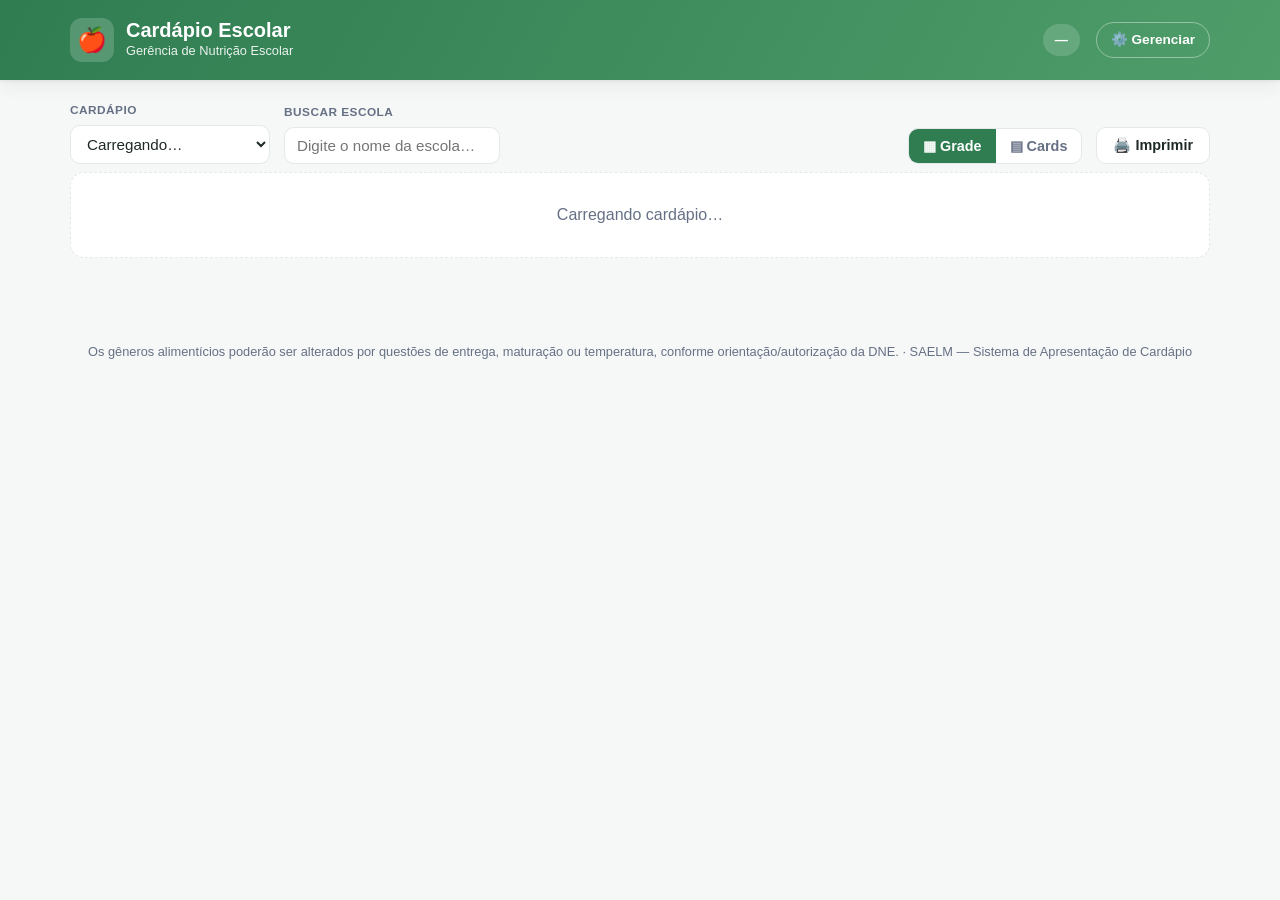
==== index.html @ 5c888c5d "Sistema de apresentação e gestão de cardápio escolar (SAELM) - Banco Supabase/Postgres: schema norma" ====
<!DOCTYPE html>
<html lang="pt-BR">
<head>
  <meta charset="UTF-8" />
  <meta name="viewport" content="width=device-width, initial-scale=1.0" />
  <title>Cardápio Escolar — Gerência de Nutrição Escolar</title>
  <link rel="stylesheet" href="assets/css/styles.css" />
  <link rel="icon" href="data:image/svg+xml,<svg xmlns='http://www.w3.org/2000/svg' viewBox='0 0 100 100'><text y='.9em' font-size='90'>🍎</text></svg>" />
</head>
<body>
  <header class="topbar">
    <div class="wrap">
      <div class="brand">
        <div class="logo">🍎</div>
        <div>
          <h1>Cardápio Escolar</h1>
          <p>Gerência de Nutrição Escolar</p>
        </div>
      </div>
      <div class="spacer"></div>
      <span class="badge" id="badgeMes">—</span>
      <a class="link-admin" href="gerenciar.html">⚙️ Gerenciar</a>
    </div>
  </header>

  <main class="wrap">
    <div class="toolbar no-print">
      <div class="field">
        <label for="selCardapio">Cardápio</label>
        <select id="selCardapio"><option>Carregando…</option></select>
      </div>
      <div class="field">
        <label for="txtEscola">Buscar escola</label>
        <input type="text" id="txtEscola" list="listaEscolas" placeholder="Digite o nome da escola…" />
        <datalist id="listaEscolas"></datalist>
      </div>
      <div class="spacer"></div>
      <div class="view-toggle" id="viewToggle">
        <button data-view="grade" class="active">▦ Grade</button>
        <button data-view="cards">▤ Cards</button>
      </div>
      <button class="btn secondary" id="btnImprimir">🖨️ Imprimir</button>
    </div>

    <div id="cardapioHead"></div>
    <div id="conteudo"><div class="notice">Carregando cardápio…</div></div>

    <div class="legend no-print" id="legenda"></div>
  </main>

  <footer class="rodape">
    Os gêneros alimentícios poderão ser alterados por questões de entrega, maturação ou temperatura,
    conforme orientação/autorização da DNE. · SAELM — Sistema de Apresentação de Cardápio
  </footer>

  <div id="toast"></div>

  <script src="assets/js/config.js"></script>
  <script type="module" src="assets/js/app.js"></script>
</body>
</html>
---- assets/css/styles.css ----
/* =========================================================================
   SAELM - estilos compartilhados
   ========================================================================= */
:root {
  --verde:        #2f7d51;
  --verde-claro:  #4f9d69;
  --verde-bg:     #eef6f0;
  --amarelo:      #f2b705;
  --tinta:        #1e2a24;
  --cinza:        #667085;
  --cinza-claro:  #e4e8ea;
  --branco:       #ffffff;
  --fundo:        #f6f8f7;
  --radius:       14px;
  --sombra:       0 1px 3px rgba(16,24,40,.08), 0 6px 18px rgba(16,24,40,.06);
  --sombra-ff:    0 10px 40px rgba(16,24,40,.18);
  --fonte: -apple-system, BlinkMacSystemFont, "Segoe UI", Roboto, Helvetica, Arial, sans-serif;
}

* { box-sizing: border-box; }

body {
  margin: 0;
  font-family: var(--fonte);
  color: var(--tinta);
  background: var(--fundo);
  line-height: 1.5;
}

a { color: var(--verde); }

/* ---------- Cabeçalho ---------- */
.topbar {
  background: linear-gradient(120deg, var(--verde) 0%, var(--verde-claro) 100%);
  color: #fff;
  padding: 18px 0;
  box-shadow: var(--sombra);
}
.topbar .wrap { display: flex; align-items: center; gap: 16px; flex-wrap: wrap; }
.brand { display: flex; align-items: center; gap: 12px; }
.brand .logo {
  width: 44px; height: 44px; border-radius: 12px;
  background: rgba(255,255,255,.18);
  display: grid; place-items: center; font-size: 24px;
}
.brand h1 { font-size: 1.25rem; margin: 0; line-height: 1.1; }
.brand p  { margin: 0; font-size: .8rem; opacity: .9; }
.topbar .spacer { flex: 1; }
.topbar .badge {
  background: rgba(255,255,255,.16); padding: 6px 12px; border-radius: 999px;
  font-size: .82rem; font-weight: 600;
}
.topbar a.link-admin {
  color: #fff; text-decoration: none; font-size: .85rem; font-weight: 600;
  border: 1px solid rgba(255,255,255,.4); padding: 7px 14px; border-radius: 999px;
}
.topbar a.link-admin:hover { background: rgba(255,255,255,.15); }

.wrap { max-width: 1180px; margin: 0 auto; padding: 0 20px; }

/* ---------- Barra de filtros ---------- */
.toolbar {
  display: flex; gap: 14px; align-items: flex-end; flex-wrap: wrap;
  margin: 22px 0 8px;
}
.field { display: flex; flex-direction: column; gap: 5px; }
.field label { font-size: .74rem; font-weight: 700; color: var(--cinza); text-transform: uppercase; letter-spacing: .04em; }
select, input[type="text"], input[type="date"], input[type="email"], input[type="password"], textarea {
  font-family: inherit; font-size: .95rem; color: var(--tinta);
  padding: 9px 12px; border: 1px solid var(--cinza-claro); border-radius: 10px;
  background: #fff; min-width: 200px;
}
select:focus, input:focus, textarea:focus { outline: 2px solid var(--verde-claro); outline-offset: 1px; }
.toolbar .spacer { flex: 1; }

.view-toggle { display: inline-flex; background: #fff; border: 1px solid var(--cinza-claro); border-radius: 10px; overflow: hidden; }
.view-toggle button {
  border: 0; background: transparent; padding: 9px 14px; cursor: pointer;
  font-weight: 600; font-size: .9rem; color: var(--cinza);
}
.view-toggle button.active { background: var(--verde); color: #fff; }

.btn {
  font-family: inherit; font-weight: 600; font-size: .9rem; cursor: pointer;
  border: 1px solid transparent; border-radius: 10px; padding: 9px 16px;
  background: var(--verde); color: #fff; display: inline-flex; align-items: center; gap: 7px;
}
.btn:hover { filter: brightness(1.05); }
.btn.secondary { background: #fff; color: var(--tinta); border-color: var(--cinza-claro); }
.btn.ghost { background: transparent; color: var(--verde); border-color: transparent; }
.btn.danger { background: #d64545; }
.btn.small { padding: 6px 11px; font-size: .82rem; }
.btn:disabled { opacity: .5; cursor: not-allowed; }

/* ---------- Cabeçalho do cardápio selecionado ---------- */
.cardapio-head {
  background: #fff; border: 1px solid var(--cinza-claro); border-left: 6px solid var(--verde);
  border-radius: var(--radius); padding: 16px 20px; margin: 6px 0 20px; box-shadow: var(--sombra);
}
.cardapio-head h2 { margin: 0 0 4px; font-size: 1.15rem; }
.cardapio-head .meta { display: flex; gap: 10px; flex-wrap: wrap; font-size: .82rem; color: var(--cinza); }
.chip { background: var(--verde-bg); color: var(--verde); border-radius: 999px; padding: 3px 10px; font-weight: 600; }
.cardapio-head .obs { margin: 10px 0 0; font-size: .82rem; color: var(--cinza); font-style: italic; }

/* ---------- GRADE (tabela) ---------- */
.grade-scroll { overflow-x: auto; border-radius: var(--radius); box-shadow: var(--sombra); background: #fff; }
table.grade { border-collapse: collapse; width: 100%; min-width: 760px; }
table.grade th, table.grade td { border: 1px solid var(--cinza-claro); vertical-align: top; padding: 10px 12px; }
table.grade thead th {
  position: sticky; top: 0; background: #fff; z-index: 2;
  font-size: .72rem; text-transform: uppercase; letter-spacing: .04em; color: #fff;
  text-align: left;
}
table.grade thead th .horario { display: block; font-weight: 500; opacity: .9; text-transform: none; letter-spacing: 0; font-size: .82em; }
table.grade tbody th {
  background: var(--verde-bg); text-align: left; min-width: 120px;
  position: sticky; left: 0; z-index: 1;
}
.dia-num { font-size: 1.35rem; font-weight: 800; color: var(--verde); line-height: 1; }
.dia-semana { font-size: .78rem; color: var(--cinza); }
table.grade td { font-size: .9rem; }
table.grade td .fac { color: var(--cinza); font-style: italic; }
table.grade td ul { margin: 0; padding-left: 16px; }
table.grade td li { margin: 1px 0; }

/* ---------- CARDS ---------- */
.cards { display: grid; grid-template-columns: repeat(auto-fill, minmax(300px, 1fr)); gap: 18px; }
.day-card { background: #fff; border-radius: var(--radius); box-shadow: var(--sombra); overflow: hidden; border: 1px solid var(--cinza-claro); }
.day-card .head {
  display: flex; align-items: center; gap: 12px; padding: 14px 18px;
  background: linear-gradient(120deg, var(--verde) 0%, var(--verde-claro) 100%); color: #fff;
}
.day-card .head .n { font-size: 1.8rem; font-weight: 800; line-height: 1; }
.day-card .head .s small { display: block; opacity: .85; font-size: .75rem; }
.day-card .head .s strong { font-size: 1rem; text-transform: capitalize; }
.meal { padding: 12px 18px; border-top: 1px solid var(--cinza-claro); }
.meal:first-of-type { border-top: 0; }
.meal .meal-title { display: flex; align-items: center; gap: 8px; font-size: .78rem; font-weight: 800; text-transform: uppercase; letter-spacing: .03em; }
.meal .dot { width: 10px; height: 10px; border-radius: 50%; flex: none; }
.meal .horario { font-weight: 500; color: var(--cinza); text-transform: none; letter-spacing: 0; }
.meal .itens { margin: 6px 0 0; font-size: .92rem; }
.meal .fac { color: var(--cinza); font-style: italic; }

/* ---------- Estados ---------- */
.notice {
  background: #fff; border: 1px dashed var(--cinza-claro); border-radius: var(--radius);
  padding: 30px; text-align: center; color: var(--cinza);
}
.notice.warn { border-color: var(--amarelo); background: #fffdf3; color: #8a6d00; }
.legend { display: flex; gap: 14px; flex-wrap: wrap; margin: 18px 0 40px; font-size: .82rem; color: var(--cinza); }
.legend span { display: inline-flex; align-items: center; gap: 6px; }
.legend .dot { width: 11px; height: 11px; border-radius: 50%; }

footer.rodape { text-align: center; color: var(--cinza); font-size: .8rem; padding: 26px 0 40px; }

/* =========================================================================
   Tela de GERENCIAR
   ========================================================================= */
.tabs { display: flex; gap: 4px; border-bottom: 2px solid var(--cinza-claro); margin: 22px 0 20px; flex-wrap: wrap; }
.tabs button {
  border: 0; background: transparent; padding: 11px 18px; cursor: pointer;
  font-weight: 700; font-size: .92rem; color: var(--cinza);
  border-bottom: 3px solid transparent; margin-bottom: -2px;
}
.tabs button.active { color: var(--verde); border-bottom-color: var(--verde); }

.panel { display: none; }
.panel.active { display: block; }

.grid-2 { display: grid; grid-template-columns: 1fr 1fr; gap: 22px; align-items: start; }
@media (max-width: 820px) { .grid-2 { grid-template-columns: 1fr; } }

.card-box { background: #fff; border: 1px solid var(--cinza-claro); border-radius: var(--radius); box-shadow: var(--sombra); padding: 18px 20px; }
.card-box h3 { margin: 0 0 14px; font-size: 1.02rem; }
.form-row { display: flex; flex-direction: column; gap: 5px; margin-bottom: 12px; }
.form-row label { font-size: .78rem; font-weight: 700; color: var(--cinza); }
.form-row input, .form-row select, .form-row textarea { min-width: 0; width: 100%; }
.form-actions { display: flex; gap: 8px; margin-top: 6px; }

.data-table { width: 100%; border-collapse: collapse; font-size: .9rem; }
.data-table th, .data-table td { text-align: left; padding: 9px 10px; border-bottom: 1px solid var(--cinza-claro); }
.data-table th { font-size: .72rem; text-transform: uppercase; color: var(--cinza); letter-spacing: .04em; }
.data-table tr:hover td { background: var(--verde-bg); }
.row-actions { display: flex; gap: 6px; justify-content: flex-end; }
.tag { display: inline-block; background: var(--verde-bg); color: var(--verde); font-size: .72rem; font-weight: 700; padding: 2px 8px; border-radius: 999px; }

/* editor de refeição por dia */
.editor-grid { display: grid; grid-template-columns: repeat(auto-fill, minmax(230px,1fr)); gap: 14px; margin-top: 16px; }
.meal-edit { border: 1px solid var(--cinza-claro); border-radius: 12px; overflow: hidden; }
.meal-edit .me-head { padding: 8px 12px; color: #fff; font-weight: 700; font-size: .82rem; display: flex; justify-content: space-between; align-items: center; }
.meal-edit .me-body { padding: 10px 12px; }
.chip-item { display: inline-flex; align-items: center; gap: 6px; background: var(--verde-bg); color: var(--verde); border-radius: 999px; padding: 3px 6px 3px 10px; font-size: .82rem; margin: 0 5px 5px 0; }
.chip-item button { border: 0; background: rgba(0,0,0,.08); border-radius: 50%; width: 16px; height: 16px; line-height: 1; cursor: pointer; color: var(--tinta); }
.add-item-row { display: flex; gap: 6px; margin-top: 8px; }
.add-item-row input { flex: 1; }
.fac-toggle { font-size: .8rem; color: var(--cinza); display: inline-flex; gap: 6px; align-items: center; margin-top: 8px; }

/* login */
.login-wrap { max-width: 380px; margin: 60px auto; }
.login-wrap .card-box { text-align: center; }
.login-wrap .logo-big { font-size: 42px; }

/* toast */
#toast { position: fixed; bottom: 24px; left: 50%; transform: translateX(-50%) translateY(20px);
  background: var(--tinta); color: #fff; padding: 12px 20px; border-radius: 10px; box-shadow: var(--sombra-ff);
  opacity: 0; pointer-events: none; transition: .25s; font-size: .9rem; z-index: 50; }
#toast.show { opacity: 1; transform: translateX(-50%) translateY(0); }
#toast.err { background: #b42318; }

.hidden { display: none !important; }
.muted { color: var(--cinza); }
.spin { display:inline-block; width:16px; height:16px; border:2px solid rgba(255,255,255,.5); border-top-color:#fff; border-radius:50%; animation: sp .7s linear infinite; }
@keyframes sp { to { transform: rotate(360deg); } }

/* =========================================================================
   Impressão
   ========================================================================= */
@media print {
  .topbar, .toolbar, .legend, footer.rodape, .no-print { display: none !important; }
  body { background: #fff; }
  .grade-scroll { box-shadow: none; overflow: visible; }
  table.grade { min-width: 0; font-size: 10px; }
  table.grade thead th { color: #000 !important; -webkit-print-color-adjust: exact; print-color-adjust: exact; }
  .cards { display: block; }
  .day-card { break-inside: avoid; margin-bottom: 10px; box-shadow: none; }
  @page { size: landscape; margin: 12mm; }
}
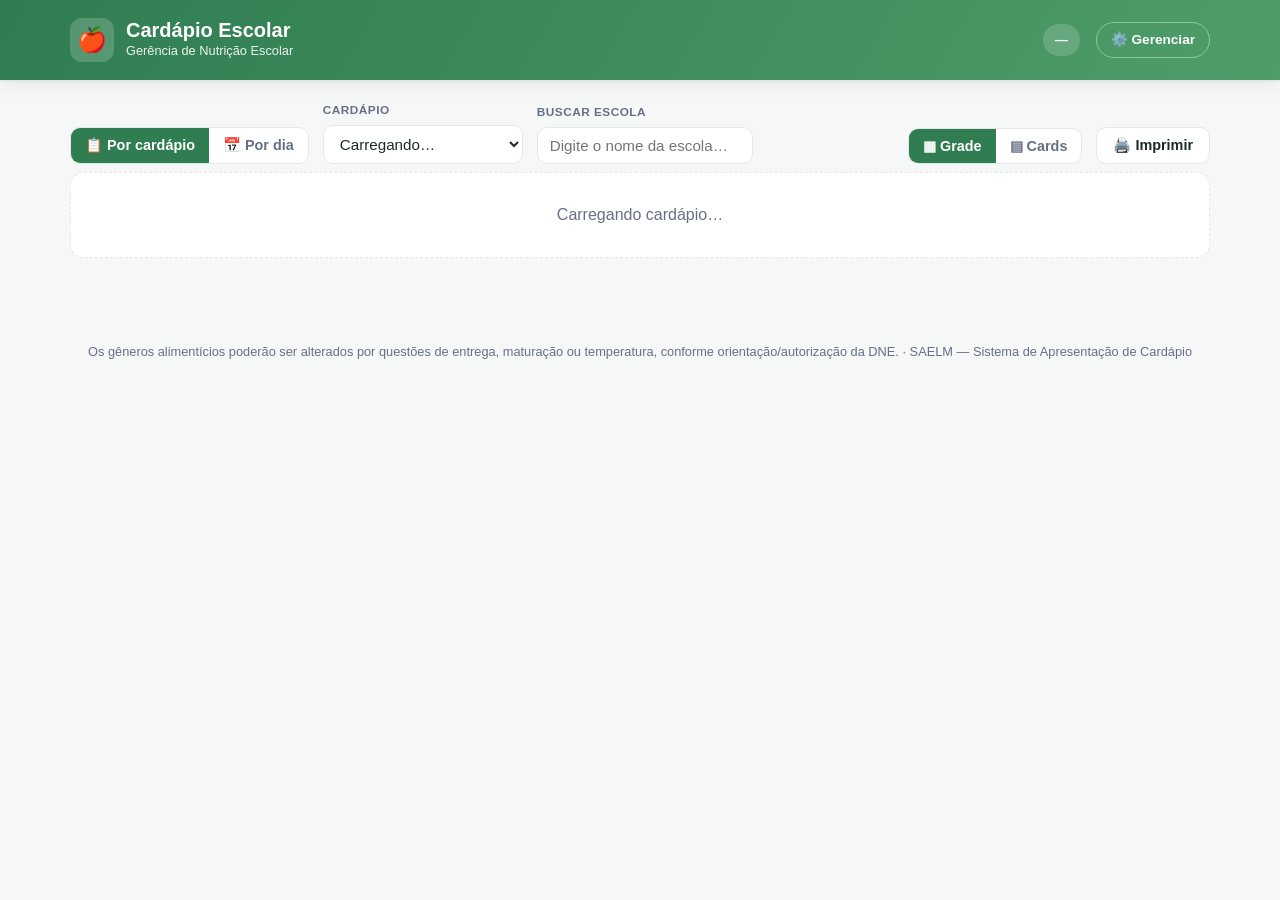
==== commit 3fd3cff9: "Adiciona visão "Por dia" na apresentação Alternador Por cardápio / Por dia: no modo dia, escolhe-se " ====
--- a/index.html
+++ b/index.html
@@ -25,11 +25,19 @@
 
   <main class="wrap">
     <div class="toolbar no-print">
-      <div class="field">
+      <div class="view-toggle" id="modeToggle">
+        <button data-mode="cardapio" class="active">📋 Por cardápio</button>
+        <button data-mode="dia">📅 Por dia</button>
+      </div>
+      <div class="field" id="fieldCardapio">
         <label for="selCardapio">Cardápio</label>
         <select id="selCardapio"><option>Carregando…</option></select>
       </div>
-      <div class="field">
+      <div class="field hidden" id="fieldDia">
+        <label for="selDia">Dia</label>
+        <select id="selDia"></select>
+      </div>
+      <div class="field" id="fieldEscola">
         <label for="txtEscola">Buscar escola</label>
         <input type="text" id="txtEscola" list="listaEscolas" placeholder="Digite o nome da escola…" />
         <datalist id="listaEscolas"></datalist>
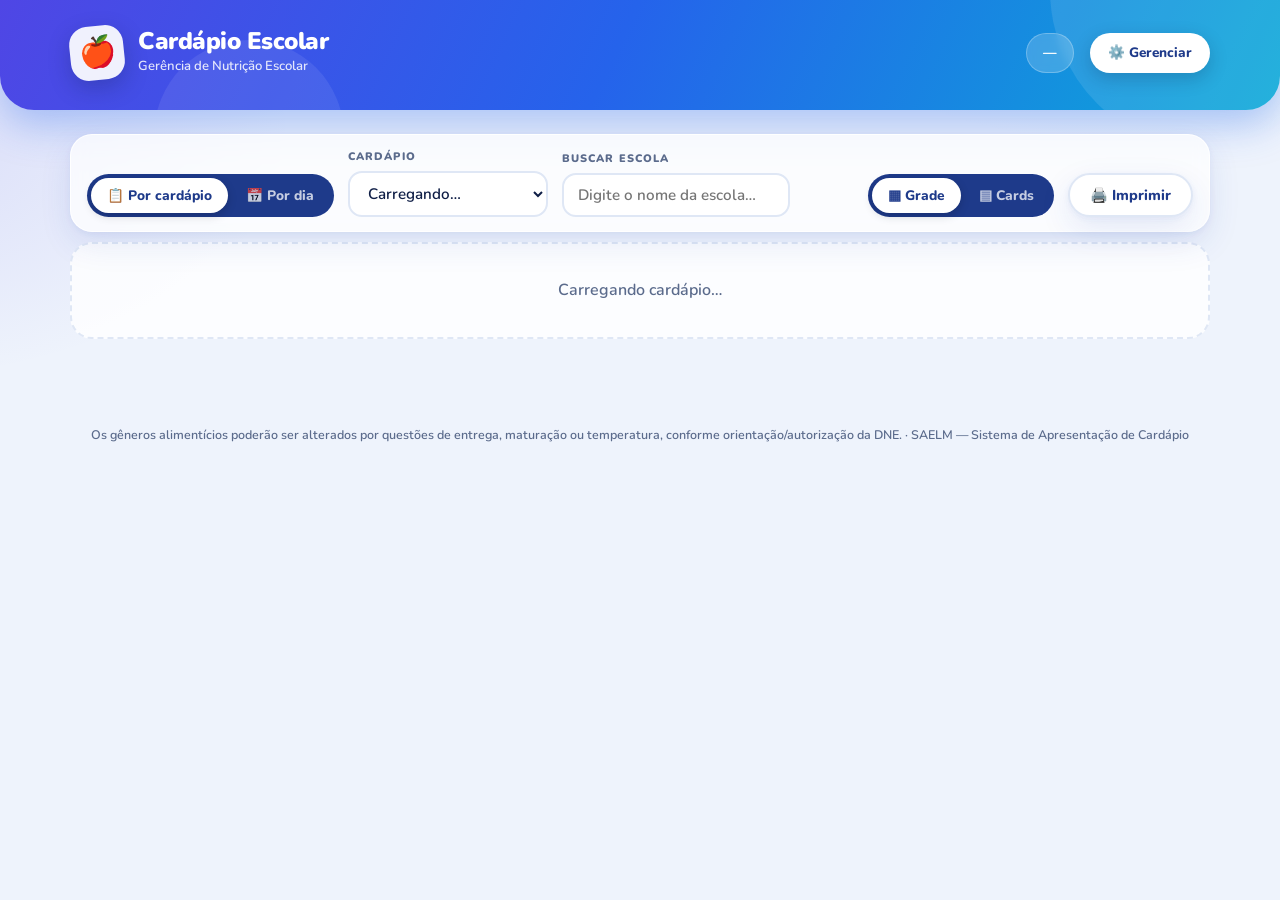
==== commit bdfbc64b: "Redesign jovem: fonte Nunito, hero com formas, pílulas e chips de alimentos - Tipografia Nunito (Goo" ====
--- a/index.html
+++ b/index.html
@@ -4,6 +4,9 @@
   <meta charset="UTF-8" />
   <meta name="viewport" content="width=device-width, initial-scale=1.0" />
   <title>Cardápio Escolar — Gerência de Nutrição Escolar</title>
+  <link rel="preconnect" href="https://fonts.googleapis.com" />
+  <link rel="preconnect" href="https://fonts.gstatic.com" crossorigin />
+  <link href="https://fonts.googleapis.com/css2?family=Nunito:wght@400;600;700;800;900&display=swap" rel="stylesheet" />
   <link rel="stylesheet" href="assets/css/styles.css" />
   <link rel="icon" href="data:image/svg+xml,<svg xmlns='http://www.w3.org/2000/svg' viewBox='0 0 100 100'><text y='.9em' font-size='90'>🍎</text></svg>" />
 </head>
--- a/assets/css/styles.css
+++ b/assets/css/styles.css
@@ -1,20 +1,24 @@
 /* =========================================================================
-   SAELM - estilos compartilhados
+   SAELM — visual "app": jovem, colorido, arredondado
    ========================================================================= */
 :root {
-  --verde:        #2f7d51;
-  --verde-claro:  #4f9d69;
-  --verde-bg:     #eef6f0;
-  --amarelo:      #f2b705;
-  --tinta:        #1e2a24;
-  --cinza:        #667085;
-  --cinza-claro:  #e4e8ea;
-  --branco:       #ffffff;
-  --fundo:        #f6f8f7;
-  --radius:       14px;
-  --sombra:       0 1px 3px rgba(16,24,40,.08), 0 6px 18px rgba(16,24,40,.06);
-  --sombra-ff:    0 10px 40px rgba(16,24,40,.18);
-  --fonte: -apple-system, BlinkMacSystemFont, "Segoe UI", Roboto, Helvetica, Arial, sans-serif;
+  --azul:        #2563eb;
+  --azul-claro:  #3b82f6;
+  --azul-escuro: #1e3a8a;
+  --azul-bg:     #e8efff;
+  --indigo:      #4f46e5;
+  --ciano:       #06b6d4;
+  --amarelo:     #fbbf24;
+  --tinta:       #0f1e46;
+  --cinza:       #5b6b8c;
+  --cinza-claro: #dfe7f5;
+  --branco:      #ffffff;
+  --fundo:       #eef3fc;
+  --radius:      22px;
+  --sombra:      0 2px 6px rgba(30,64,175,.06), 0 12px 32px rgba(30,64,175,.10);
+  --sombra-ff:   0 18px 60px rgba(30,64,175,.25);
+  --grad:        linear-gradient(115deg, #4f46e5 0%, #2563eb 48%, #06b6d4 110%);
+  --fonte: "Nunito", -apple-system, BlinkMacSystemFont, "Segoe UI", Roboto, sans-serif;
 }
 
 * { box-sizing: border-box; }
@@ -23,146 +27,210 @@
   margin: 0;
   font-family: var(--fonte);
   color: var(--tinta);
-  background: var(--fundo);
-  line-height: 1.5;
-}
-
-a { color: var(--verde); }
-
-/* ---------- Cabeçalho ---------- */
+  background:
+    radial-gradient(700px 380px at 90% -80px,  rgba(6,182,212,.14), transparent 60%),
+    radial-gradient(700px 420px at -10% 130px, rgba(79,70,229,.13), transparent 60%),
+    var(--fundo);
+  background-attachment: fixed;
+  line-height: 1.55;
+}
+
+a { color: var(--azul); }
+
+/* ---------- Hero / topo ---------- */
 .topbar {
-  background: linear-gradient(120deg, var(--verde) 0%, var(--verde-claro) 100%);
+  position: relative;
+  background: var(--grad);
   color: #fff;
-  padding: 18px 0;
-  box-shadow: var(--sombra);
-}
-.topbar .wrap { display: flex; align-items: center; gap: 16px; flex-wrap: wrap; }
-.brand { display: flex; align-items: center; gap: 12px; }
+  padding: 26px 0 30px;
+  overflow: hidden;
+  border-radius: 0 0 34px 34px;
+  box-shadow: 0 14px 40px rgba(37,99,235,.35);
+}
+.topbar::before, .topbar::after {
+  content: ""; position: absolute; border-radius: 50%;
+  background: rgba(255,255,255,.10); pointer-events: none;
+}
+.topbar::before { width: 320px; height: 320px; right: -90px; top: -170px; }
+.topbar::after  { width: 190px; height: 190px; left: 12%; bottom: -120px; background: rgba(255,255,255,.08); }
+
+.topbar .wrap { display: flex; align-items: center; gap: 16px; flex-wrap: wrap; position: relative; z-index: 1; }
+.brand { display: flex; align-items: center; gap: 14px; }
 .brand .logo {
-  width: 44px; height: 44px; border-radius: 12px;
-  background: rgba(255,255,255,.18);
-  display: grid; place-items: center; font-size: 24px;
-}
-.brand h1 { font-size: 1.25rem; margin: 0; line-height: 1.1; }
-.brand p  { margin: 0; font-size: .8rem; opacity: .9; }
+  width: 54px; height: 54px; border-radius: 18px;
+  background: rgba(255,255,255,.92);
+  display: grid; place-items: center; font-size: 30px;
+  box-shadow: 0 8px 22px rgba(15,30,70,.25);
+  transform: rotate(-6deg);
+}
+.brand h1 { font-size: 1.5rem; margin: 0; line-height: 1.05; font-weight: 900; letter-spacing: -.02em; }
+.brand p  { margin: 2px 0 0; font-size: .82rem; opacity: .85; font-weight: 600; }
 .topbar .spacer { flex: 1; }
 .topbar .badge {
-  background: rgba(255,255,255,.16); padding: 6px 12px; border-radius: 999px;
-  font-size: .82rem; font-weight: 600;
+  background: rgba(255,255,255,.18); border: 1px solid rgba(255,255,255,.25);
+  padding: 8px 16px; border-radius: 999px;
+  font-size: .85rem; font-weight: 800; backdrop-filter: blur(4px);
 }
 .topbar a.link-admin {
-  color: #fff; text-decoration: none; font-size: .85rem; font-weight: 600;
-  border: 1px solid rgba(255,255,255,.4); padding: 7px 14px; border-radius: 999px;
-}
-.topbar a.link-admin:hover { background: rgba(255,255,255,.15); }
+  color: var(--azul-escuro); text-decoration: none; font-size: .85rem; font-weight: 800;
+  background: #fff; padding: 9px 18px; border-radius: 999px;
+  box-shadow: 0 6px 18px rgba(15,30,70,.22);
+  transition: transform .15s ease;
+}
+.topbar a.link-admin:hover { transform: translateY(-2px); }
 
 .wrap { max-width: 1180px; margin: 0 auto; padding: 0 20px; }
 
 /* ---------- Barra de filtros ---------- */
 .toolbar {
   display: flex; gap: 14px; align-items: flex-end; flex-wrap: wrap;
-  margin: 22px 0 8px;
+  margin: 24px 0 10px;
+  background: rgba(255,255,255,.75);
+  backdrop-filter: blur(8px);
+  border: 1px solid rgba(255,255,255,.9);
+  border-radius: var(--radius);
+  padding: 14px 16px;
+  box-shadow: var(--sombra);
 }
 .field { display: flex; flex-direction: column; gap: 5px; }
-.field label { font-size: .74rem; font-weight: 700; color: var(--cinza); text-transform: uppercase; letter-spacing: .04em; }
+.field label { font-size: .68rem; font-weight: 900; color: var(--cinza); text-transform: uppercase; letter-spacing: .1em; }
 select, input[type="text"], input[type="date"], input[type="email"], input[type="password"], textarea {
-  font-family: inherit; font-size: .95rem; color: var(--tinta);
-  padding: 9px 12px; border: 1px solid var(--cinza-claro); border-radius: 10px;
+  font-family: inherit; font-size: .95rem; font-weight: 600; color: var(--tinta);
+  padding: 10px 14px; border: 2px solid var(--cinza-claro); border-radius: 14px;
   background: #fff; min-width: 200px;
-}
-select:focus, input:focus, textarea:focus { outline: 2px solid var(--verde-claro); outline-offset: 1px; }
+  transition: border-color .15s ease;
+}
+select:focus, input:focus, textarea:focus { outline: none; border-color: var(--azul-claro); }
 .toolbar .spacer { flex: 1; }
 
-.view-toggle { display: inline-flex; background: #fff; border: 1px solid var(--cinza-claro); border-radius: 10px; overflow: hidden; }
+/* segmented control em pílula */
+.view-toggle {
+  display: inline-flex; background: var(--azul-escuro); border-radius: 999px;
+  padding: 4px; gap: 2px;
+}
 .view-toggle button {
-  border: 0; background: transparent; padding: 9px 14px; cursor: pointer;
-  font-weight: 600; font-size: .9rem; color: var(--cinza);
-}
-.view-toggle button.active { background: var(--verde); color: #fff; }
+  border: 0; background: transparent; padding: 8px 16px; cursor: pointer;
+  font-family: inherit; font-weight: 800; font-size: .86rem; color: rgba(255,255,255,.75);
+  border-radius: 999px; transition: all .18s ease;
+}
+.view-toggle button.active { background: #fff; color: var(--azul-escuro); box-shadow: 0 3px 10px rgba(0,0,0,.18); }
 
 .btn {
-  font-family: inherit; font-weight: 600; font-size: .9rem; cursor: pointer;
-  border: 1px solid transparent; border-radius: 10px; padding: 9px 16px;
-  background: var(--verde); color: #fff; display: inline-flex; align-items: center; gap: 7px;
-}
-.btn:hover { filter: brightness(1.05); }
-.btn.secondary { background: #fff; color: var(--tinta); border-color: var(--cinza-claro); }
-.btn.ghost { background: transparent; color: var(--verde); border-color: transparent; }
-.btn.danger { background: #d64545; }
-.btn.small { padding: 6px 11px; font-size: .82rem; }
-.btn:disabled { opacity: .5; cursor: not-allowed; }
-
-/* ---------- Cabeçalho do cardápio selecionado ---------- */
+  font-family: inherit; font-weight: 800; font-size: .9rem; cursor: pointer;
+  border: 2px solid transparent; border-radius: 999px; padding: 10px 20px;
+  background: var(--grad); color: #fff; display: inline-flex; align-items: center; gap: 7px;
+  box-shadow: 0 6px 18px rgba(37,99,235,.30);
+  transition: transform .15s ease, box-shadow .15s ease;
+}
+.btn:hover { transform: translateY(-2px); box-shadow: 0 10px 24px rgba(37,99,235,.38); }
+.btn.secondary { background: #fff; color: var(--azul-escuro); border-color: var(--cinza-claro); box-shadow: var(--sombra); }
+.btn.ghost { background: transparent; color: var(--azul); border-color: transparent; box-shadow: none; }
+.btn.danger { background: #ef4444; box-shadow: 0 6px 18px rgba(239,68,68,.3); }
+.btn.small { padding: 6px 14px; font-size: .8rem; }
+.btn:disabled { opacity: .5; cursor: not-allowed; transform: none; }
+
+/* ---------- Cabeçalho do cardápio/dia ---------- */
 .cardapio-head {
-  background: #fff; border: 1px solid var(--cinza-claro); border-left: 6px solid var(--verde);
-  border-radius: var(--radius); padding: 16px 20px; margin: 6px 0 20px; box-shadow: var(--sombra);
-}
-.cardapio-head h2 { margin: 0 0 4px; font-size: 1.15rem; }
-.cardapio-head .meta { display: flex; gap: 10px; flex-wrap: wrap; font-size: .82rem; color: var(--cinza); }
-.chip { background: var(--verde-bg); color: var(--verde); border-radius: 999px; padding: 3px 10px; font-weight: 600; }
+  background: #fff;
+  border: 0;
+  border-radius: var(--radius); padding: 20px 24px; margin: 8px 0 22px;
+  box-shadow: var(--sombra);
+  position: relative; overflow: hidden;
+}
+.cardapio-head::before {
+  content: ""; position: absolute; left: 0; top: 0; bottom: 0; width: 8px;
+  background: var(--grad);
+}
+.cardapio-head h2 { margin: 0 0 6px; font-size: 1.35rem; font-weight: 900; letter-spacing: -.02em; }
+.cardapio-head .meta { display: flex; gap: 8px; flex-wrap: wrap; font-size: .82rem; color: var(--cinza); font-weight: 600; align-items: center; }
+.chip {
+  background: var(--azul-bg); color: var(--azul);
+  border-radius: 999px; padding: 4px 14px; font-weight: 800; font-size: .78rem;
+}
 .cardapio-head .obs { margin: 10px 0 0; font-size: .82rem; color: var(--cinza); font-style: italic; }
 
 /* ---------- GRADE (tabela) ---------- */
 .grade-scroll { overflow-x: auto; border-radius: var(--radius); box-shadow: var(--sombra); background: #fff; }
-table.grade { border-collapse: collapse; width: 100%; min-width: 760px; }
-table.grade th, table.grade td { border: 1px solid var(--cinza-claro); vertical-align: top; padding: 10px 12px; }
+table.grade { border-collapse: separate; border-spacing: 0; width: 100%; min-width: 780px; }
+table.grade th, table.grade td { border-bottom: 1px solid var(--cinza-claro); vertical-align: top; padding: 12px 14px; }
 table.grade thead th {
-  position: sticky; top: 0; background: #fff; z-index: 2;
-  font-size: .72rem; text-transform: uppercase; letter-spacing: .04em; color: #fff;
+  position: sticky; top: 0; z-index: 2;
+  font-size: .7rem; text-transform: uppercase; letter-spacing: .08em; color: #fff; font-weight: 900;
   text-align: left;
 }
-table.grade thead th .horario { display: block; font-weight: 500; opacity: .9; text-transform: none; letter-spacing: 0; font-size: .82em; }
+table.grade thead th .horario { display: block; font-weight: 600; opacity: .9; text-transform: none; letter-spacing: 0; font-size: .85em; }
 table.grade tbody th {
-  background: var(--verde-bg); text-align: left; min-width: 120px;
+  background: #f6f9ff; text-align: left; min-width: 118px;
   position: sticky; left: 0; z-index: 1;
 }
-.dia-num { font-size: 1.35rem; font-weight: 800; color: var(--verde); line-height: 1; }
-.dia-semana { font-size: .78rem; color: var(--cinza); }
-table.grade td { font-size: .9rem; }
+.dia-num { font-size: 1.6rem; font-weight: 900; color: var(--azul); line-height: 1; }
+.dia-semana { font-size: .75rem; color: var(--cinza); font-weight: 700; }
+table.grade td { font-size: .88rem; }
 table.grade td .fac { color: var(--cinza); font-style: italic; }
-table.grade td ul { margin: 0; padding-left: 16px; }
-table.grade td li { margin: 1px 0; }
+
+/* ---------- Chips de alimentos ---------- */
+.ichips { display: flex; flex-wrap: wrap; gap: 6px; margin-top: 8px; }
+.ichip {
+  display: inline-block; padding: 4px 12px; border-radius: 999px;
+  font-size: .8rem; font-weight: 700; line-height: 1.35;
+  background: var(--chip-bg, var(--azul-bg)); color: var(--chip-fg, var(--azul-escuro));
+}
 
 /* ---------- CARDS ---------- */
-.cards { display: grid; grid-template-columns: repeat(auto-fill, minmax(300px, 1fr)); gap: 18px; }
-.day-card { background: #fff; border-radius: var(--radius); box-shadow: var(--sombra); overflow: hidden; border: 1px solid var(--cinza-claro); }
+.cards { display: grid; grid-template-columns: repeat(auto-fill, minmax(310px, 1fr)); gap: 20px; }
+.day-card {
+  background: #fff; border-radius: 26px; box-shadow: var(--sombra); overflow: hidden; border: 0;
+  transition: transform .18s ease, box-shadow .18s ease;
+}
+.day-card:hover { transform: translateY(-5px); box-shadow: var(--sombra-ff); }
 .day-card .head {
-  display: flex; align-items: center; gap: 12px; padding: 14px 18px;
-  background: linear-gradient(120deg, var(--verde) 0%, var(--verde-claro) 100%); color: #fff;
-}
-.day-card .head .n { font-size: 1.8rem; font-weight: 800; line-height: 1; }
-.day-card .head .s small { display: block; opacity: .85; font-size: .75rem; }
-.day-card .head .s strong { font-size: 1rem; text-transform: capitalize; }
-.meal { padding: 12px 18px; border-top: 1px solid var(--cinza-claro); }
+  display: flex; align-items: center; gap: 14px; padding: 18px 20px;
+  background: var(--grad); color: #fff;
+  position: relative; overflow: hidden;
+}
+.day-card .head::after {
+  content: ""; position: absolute; width: 130px; height: 130px; border-radius: 50%;
+  background: rgba(255,255,255,.12); right: -40px; top: -55px;
+}
+.day-card .head .n {
+  font-size: 1.5rem; font-weight: 900; line-height: 1;
+  min-width: 54px; height: 54px; border-radius: 18px;
+  background: rgba(255,255,255,.2); border: 1px solid rgba(255,255,255,.3);
+  display: grid; place-items: center; backdrop-filter: blur(4px);
+}
+.day-card .head .s small { display: block; opacity: .85; font-size: .72rem; font-weight: 700; text-transform: uppercase; letter-spacing: .08em; }
+.day-card .head .s strong { font-size: 1.05rem; text-transform: capitalize; font-weight: 900; }
+.meal { padding: 14px 20px; border-top: 1px solid #eef2fb; }
 .meal:first-of-type { border-top: 0; }
-.meal .meal-title { display: flex; align-items: center; gap: 8px; font-size: .78rem; font-weight: 800; text-transform: uppercase; letter-spacing: .03em; }
+.meal .meal-title { display: flex; align-items: center; gap: 8px; font-size: .76rem; font-weight: 900; text-transform: uppercase; letter-spacing: .06em; }
+.meal .emoji { font-size: 1.05rem; }
 .meal .dot { width: 10px; height: 10px; border-radius: 50%; flex: none; }
-.meal .horario { font-weight: 500; color: var(--cinza); text-transform: none; letter-spacing: 0; }
+.meal .horario { font-weight: 600; color: var(--cinza); text-transform: none; letter-spacing: 0; }
 .meal .itens { margin: 6px 0 0; font-size: .92rem; }
-.meal .fac { color: var(--cinza); font-style: italic; }
+.meal .fac { color: var(--cinza); font-style: italic; font-weight: 600; }
 
 /* ---------- Estados ---------- */
 .notice {
-  background: #fff; border: 1px dashed var(--cinza-claro); border-radius: var(--radius);
-  padding: 30px; text-align: center; color: var(--cinza);
-}
-.notice.warn { border-color: var(--amarelo); background: #fffdf3; color: #8a6d00; }
-.legend { display: flex; gap: 14px; flex-wrap: wrap; margin: 18px 0 40px; font-size: .82rem; color: var(--cinza); }
+  background: rgba(255,255,255,.8); border: 2px dashed var(--cinza-claro); border-radius: var(--radius);
+  padding: 34px; text-align: center; color: var(--cinza); font-weight: 600;
+}
+.notice.warn { border-color: var(--amarelo); background: #fffbeb; color: #92600a; }
+.legend { display: flex; gap: 14px; flex-wrap: wrap; margin: 20px 0 40px; font-size: .8rem; color: var(--cinza); font-weight: 700; }
 .legend span { display: inline-flex; align-items: center; gap: 6px; }
 .legend .dot { width: 11px; height: 11px; border-radius: 50%; }
 
-footer.rodape { text-align: center; color: var(--cinza); font-size: .8rem; padding: 26px 0 40px; }
+footer.rodape { text-align: center; color: var(--cinza); font-size: .78rem; padding: 26px 0 44px; font-weight: 600; }
 
 /* =========================================================================
    Tela de GERENCIAR
    ========================================================================= */
-.tabs { display: flex; gap: 4px; border-bottom: 2px solid var(--cinza-claro); margin: 22px 0 20px; flex-wrap: wrap; }
+.tabs { display: flex; gap: 6px; margin: 24px 0 20px; flex-wrap: wrap; background: rgba(255,255,255,.7); border-radius: 999px; padding: 5px; width: fit-content; box-shadow: var(--sombra); }
 .tabs button {
-  border: 0; background: transparent; padding: 11px 18px; cursor: pointer;
-  font-weight: 700; font-size: .92rem; color: var(--cinza);
-  border-bottom: 3px solid transparent; margin-bottom: -2px;
-}
-.tabs button.active { color: var(--verde); border-bottom-color: var(--verde); }
+  border: 0; background: transparent; padding: 10px 20px; cursor: pointer;
+  font-family: inherit; font-weight: 800; font-size: .9rem; color: var(--cinza);
+  border-radius: 999px; transition: all .18s ease;
+}
+.tabs button.active { color: #fff; background: var(--grad); box-shadow: 0 4px 14px rgba(37,99,235,.3); }
 
 .panel { display: none; }
 .panel.active { display: block; }
@@ -170,30 +238,30 @@
 .grid-2 { display: grid; grid-template-columns: 1fr 1fr; gap: 22px; align-items: start; }
 @media (max-width: 820px) { .grid-2 { grid-template-columns: 1fr; } }
 
-.card-box { background: #fff; border: 1px solid var(--cinza-claro); border-radius: var(--radius); box-shadow: var(--sombra); padding: 18px 20px; }
-.card-box h3 { margin: 0 0 14px; font-size: 1.02rem; }
+.card-box { background: #fff; border: 0; border-radius: var(--radius); box-shadow: var(--sombra); padding: 20px 22px; }
+.card-box h3 { margin: 0 0 14px; font-size: 1.05rem; font-weight: 900; }
 .form-row { display: flex; flex-direction: column; gap: 5px; margin-bottom: 12px; }
-.form-row label { font-size: .78rem; font-weight: 700; color: var(--cinza); }
+.form-row label { font-size: .74rem; font-weight: 900; color: var(--cinza); text-transform: uppercase; letter-spacing: .06em; }
 .form-row input, .form-row select, .form-row textarea { min-width: 0; width: 100%; }
 .form-actions { display: flex; gap: 8px; margin-top: 6px; }
 
 .data-table { width: 100%; border-collapse: collapse; font-size: .9rem; }
-.data-table th, .data-table td { text-align: left; padding: 9px 10px; border-bottom: 1px solid var(--cinza-claro); }
-.data-table th { font-size: .72rem; text-transform: uppercase; color: var(--cinza); letter-spacing: .04em; }
-.data-table tr:hover td { background: var(--verde-bg); }
+.data-table th, .data-table td { text-align: left; padding: 10px; border-bottom: 1px solid #eef2fb; }
+.data-table th { font-size: .7rem; text-transform: uppercase; color: var(--cinza); letter-spacing: .06em; }
+.data-table tr:hover td { background: #f6f9ff; }
 .row-actions { display: flex; gap: 6px; justify-content: flex-end; }
-.tag { display: inline-block; background: var(--verde-bg); color: var(--verde); font-size: .72rem; font-weight: 700; padding: 2px 8px; border-radius: 999px; }
+.tag { display: inline-block; background: var(--azul-bg); color: var(--azul); font-size: .72rem; font-weight: 800; padding: 3px 10px; border-radius: 999px; }
 
 /* editor de refeição por dia */
-.editor-grid { display: grid; grid-template-columns: repeat(auto-fill, minmax(230px,1fr)); gap: 14px; margin-top: 16px; }
-.meal-edit { border: 1px solid var(--cinza-claro); border-radius: 12px; overflow: hidden; }
-.meal-edit .me-head { padding: 8px 12px; color: #fff; font-weight: 700; font-size: .82rem; display: flex; justify-content: space-between; align-items: center; }
-.meal-edit .me-body { padding: 10px 12px; }
-.chip-item { display: inline-flex; align-items: center; gap: 6px; background: var(--verde-bg); color: var(--verde); border-radius: 999px; padding: 3px 6px 3px 10px; font-size: .82rem; margin: 0 5px 5px 0; }
-.chip-item button { border: 0; background: rgba(0,0,0,.08); border-radius: 50%; width: 16px; height: 16px; line-height: 1; cursor: pointer; color: var(--tinta); }
+.editor-grid { display: grid; grid-template-columns: repeat(auto-fill, minmax(240px,1fr)); gap: 16px; margin-top: 16px; }
+.meal-edit { border: 0; border-radius: 18px; overflow: hidden; background: #fff; box-shadow: var(--sombra); }
+.meal-edit .me-head { padding: 10px 14px; color: #fff; font-weight: 900; font-size: .82rem; display: flex; justify-content: space-between; align-items: center; }
+.meal-edit .me-body { padding: 12px 14px; }
+.chip-item { display: inline-flex; align-items: center; gap: 6px; background: var(--azul-bg); color: var(--azul-escuro); border-radius: 999px; padding: 4px 7px 4px 12px; font-size: .82rem; font-weight: 700; margin: 0 5px 5px 0; }
+.chip-item button { border: 0; background: rgba(15,30,70,.1); border-radius: 50%; width: 17px; height: 17px; line-height: 1; cursor: pointer; color: var(--tinta); font-weight: 800; }
 .add-item-row { display: flex; gap: 6px; margin-top: 8px; }
 .add-item-row input { flex: 1; }
-.fac-toggle { font-size: .8rem; color: var(--cinza); display: inline-flex; gap: 6px; align-items: center; margin-top: 8px; }
+.fac-toggle { font-size: .8rem; color: var(--cinza); display: inline-flex; gap: 6px; align-items: center; margin-top: 8px; font-weight: 700; }
 
 /* login */
 .login-wrap { max-width: 380px; margin: 60px auto; }
@@ -202,15 +270,24 @@
 
 /* toast */
 #toast { position: fixed; bottom: 24px; left: 50%; transform: translateX(-50%) translateY(20px);
-  background: var(--tinta); color: #fff; padding: 12px 20px; border-radius: 10px; box-shadow: var(--sombra-ff);
-  opacity: 0; pointer-events: none; transition: .25s; font-size: .9rem; z-index: 50; }
+  background: var(--azul-escuro); color: #fff; padding: 13px 22px; border-radius: 999px; box-shadow: var(--sombra-ff);
+  opacity: 0; pointer-events: none; transition: .25s; font-size: .9rem; font-weight: 700; z-index: 50; }
 #toast.show { opacity: 1; transform: translateX(-50%) translateY(0); }
-#toast.err { background: #b42318; }
+#toast.err { background: #dc2626; }
 
 .hidden { display: none !important; }
 .muted { color: var(--cinza); }
 .spin { display:inline-block; width:16px; height:16px; border:2px solid rgba(255,255,255,.5); border-top-color:#fff; border-radius:50%; animation: sp .7s linear infinite; }
 @keyframes sp { to { transform: rotate(360deg); } }
+
+/* entrada suave dos cards */
+@keyframes rise { from { opacity: 0; transform: translateY(14px); } to { opacity: 1; transform: none; } }
+.cards .day-card { animation: rise .35s ease both; }
+.cards .day-card:nth-child(2) { animation-delay: .05s; }
+.cards .day-card:nth-child(3) { animation-delay: .1s; }
+.cards .day-card:nth-child(4) { animation-delay: .15s; }
+.cards .day-card:nth-child(5) { animation-delay: .2s; }
+.cards .day-card:nth-child(6) { animation-delay: .25s; }
 
 /* =========================================================================
    Impressão
@@ -221,7 +298,8 @@
   .grade-scroll { box-shadow: none; overflow: visible; }
   table.grade { min-width: 0; font-size: 10px; }
   table.grade thead th { color: #000 !important; -webkit-print-color-adjust: exact; print-color-adjust: exact; }
+  .ichip { border: 1px solid #ccc; }
   .cards { display: block; }
-  .day-card { break-inside: avoid; margin-bottom: 10px; box-shadow: none; }
+  .day-card { break-inside: avoid; margin-bottom: 10px; box-shadow: none; animation: none; }
   @page { size: landscape; margin: 12mm; }
 }
